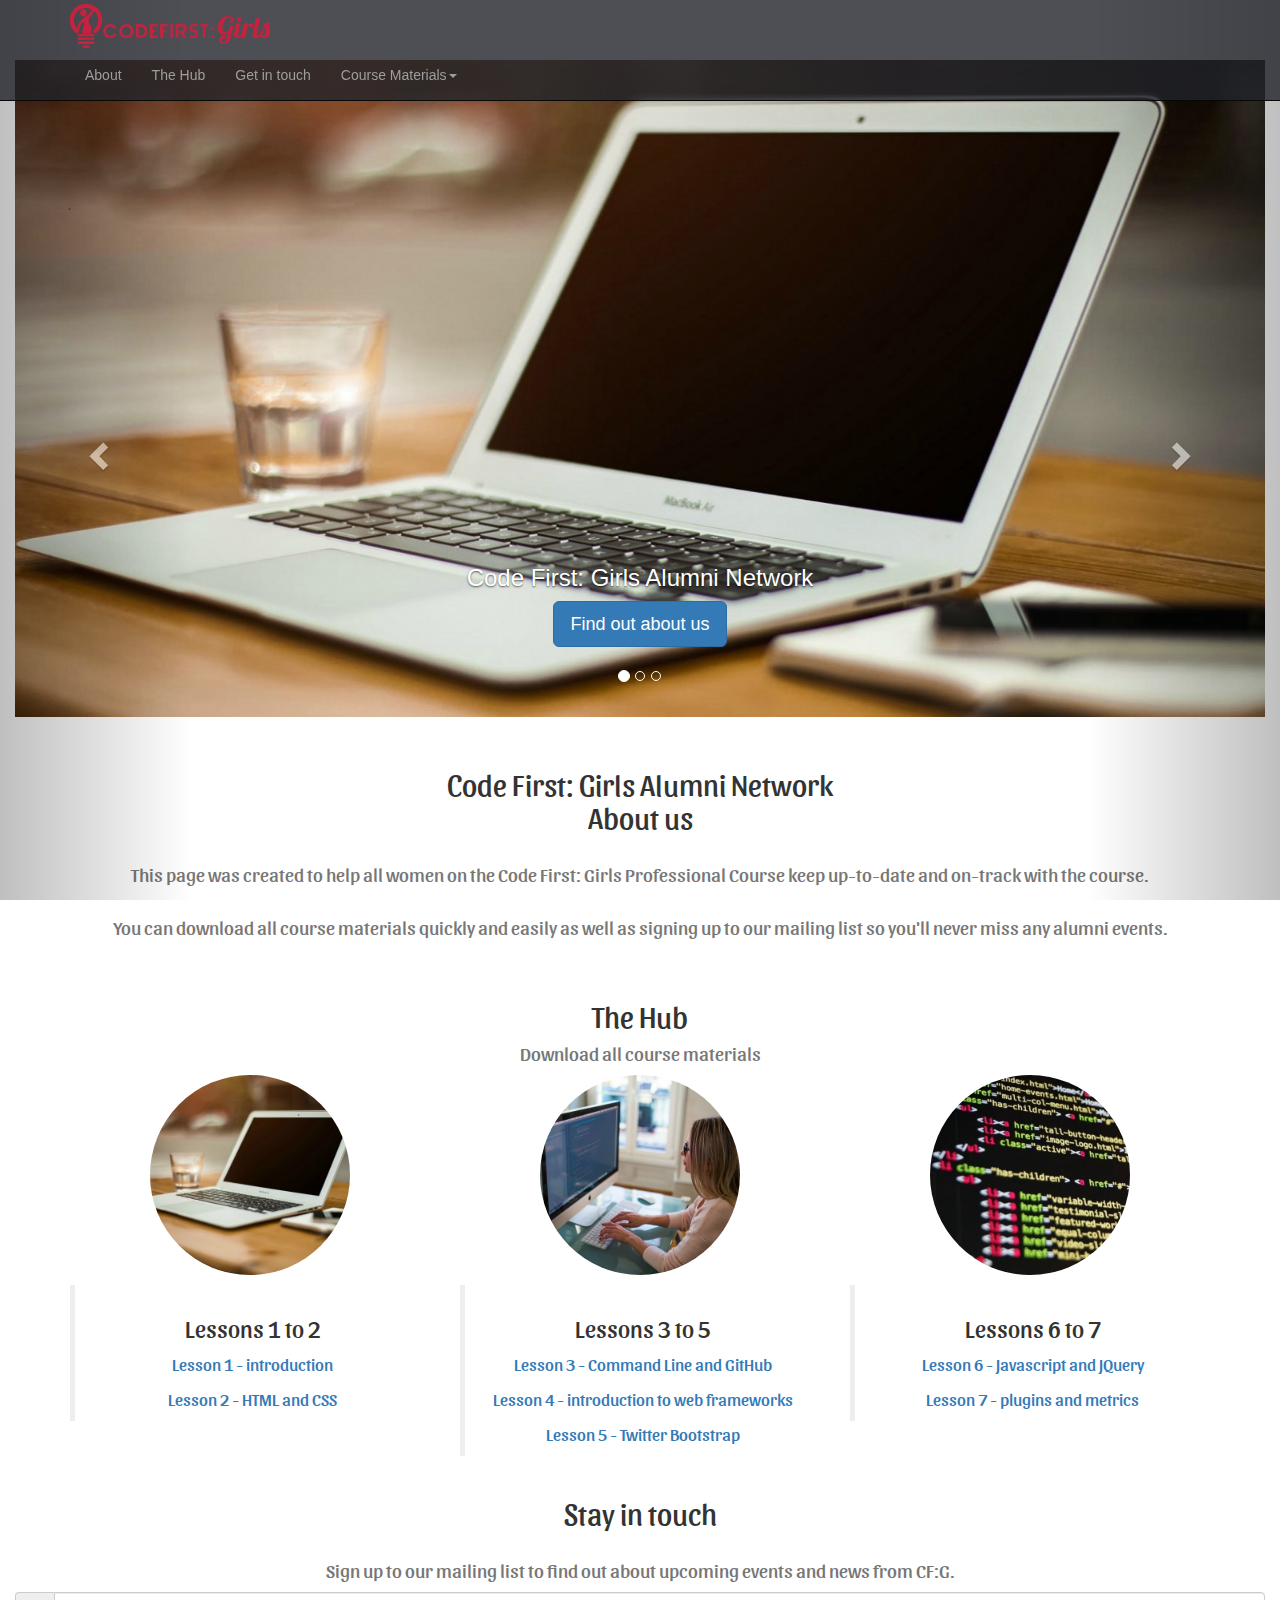
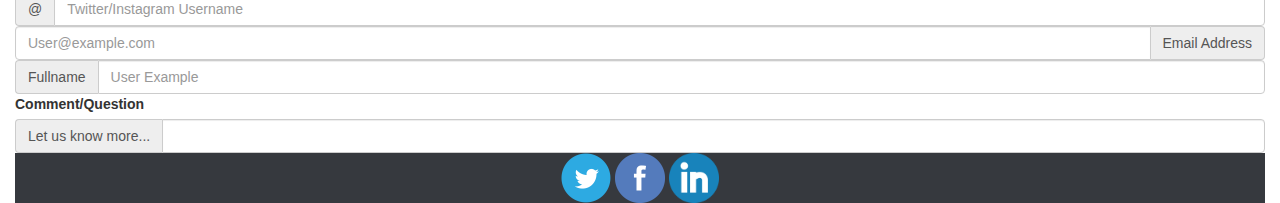
==== index.html @ faf3a48e "contact-form" ====
<!DOCTYPE html>
<html>
<head>
	<title>Code First: Girls Alumni</title>

	<link rel="stylesheet" type="text/css" href="bootstrap-3.3.7-dist/css/bootstrap.min.css">
	<link href="https://fonts.googleapis.com/css?family=Sansita" rel="stylesheet">
	<link rel="stylesheet" type="text/css" href="main.css">
	<script>
		(function(i,s,o,g,r,a,m){i['GoogleAnalyticsObject']=r;i[r]=i[r]||function(){
			(i[r].q=i[r].q||[]).push(arguments)},i[r].l=1*new Date();a=s.createElement(o),
			m=s.getElementsByTagName(o)[0];a.async=1;a.src=g;m.parentNode.insertBefore(a,m)
		})(window,document,'script','https://www.google-analytics.com/analytics.js','ga');

		ga('create', 'UA-92347974-1', 'auto');
		ga('send', 'pageview');

	</script>
</head>


<body>
	<!--navbar-->
	<div class="container-fluid">
		<nav class="navbar navbar-inverse navbar-fixed-top">
			<div class="container">
				<div class="navbar-header">
					<button type="button" class="navbar-toggle collapsed" data-toggle="collapse" data-target="#navbar" aria-expanded="false" aria-controls="navbar">
						<span class="sr-only">Toggle navigation</span>
						<span class="icon-bar"></span>
						<span class="icon-bar"></span>
						<span class="icon-bar"></span>
					</button>
					<a class="navbar-brand" href="#"><img src="images/code-first-girls-logo.png" class="logo" alt="Code First: Girls logo"></a>
					<div id="navbar" class="collapse navbar-collapse">
						<ul class="nav navbar-nav navbar-right">
							<li class="navbullets"><a href=#about>About</a></li>
							<li class="navbullets"><a href=#The_Hub>The Hub</a></li>
							<li class="navbullets"><a href=#Get_in_Touch>Get in touch</a></li>
							<li class="navbullets"><a href="#" class="dropdown-toggle" data-toggle="dropdown" role="button" aria-haspopup="true" aria-expanded="false">Course Materials<span class="caret"></span></a>
								<ul class="dropdown-menu">
									<li class="dropdown-header">Course 1-2</li>
									<li><a href="#">Course 1</a></li>
									<li><a href="#">Course 2</a></li>
									<li role="separator" class="divider"></li>
									<li class="dropdown-header">Course 3-5</li>
									<li><a href="#">Course 3</a></li>
									<li><a href="#">Course 4</a></li>
									<li><a href="#">Course 5</a></li>
									<li role="separator" class="divider"></li>
									<li class="dropdown-header">Course 6-7</li>
									<li><a href="#">Course 6</a></li>
									<li><a href="#">Course 7</a></li>
								</ul>
							</div><!--/.nav-collapse -->
						</div>
					</nav>
				</div>
			</nav>
		</div>
		<!--Carousel-->
		<div class="container-fluid">
			<div id="carousel-example-generic" class="carousel slide" data-ride="carousel">
				<!-- Indicators -->

				<ol class="carousel-indicators">
					<li data-target="#carousel-example-generic" data-slide-to="0" class="active"></li>
					<li data-target="#carousel-example-generic" data-slide-to="1" class></li>
					<li data-target="#carousel-example-generic" data-slide-to="2" class></li>
				</ol>

				<!-- Wrapper for slides -->
				<div class="carousel-inner" role="listbox">
					<div class="item active">
						<img src="images/computer-on-desk.jpg" alt="Computer on a desk">
						<div class="carousel-caption">
							<div class="carousel-caption">
								<h3>Code First: Girls Alumni Network</h3>
								<a class="btn btn-lg btn-primary" href="#about" role="button">Find out about us</a>
							</div>
						</div>
					</div>
					<div class="item">
						<img src="images/books-shelf.jpg" alt="Books on a bookshelf with a bird's nest on top">
						<div class="carousel-caption">
							<div class="carousel-caption">
								<h3>Access all course materials</h3>
								<a class="btn btn-lg btn-primary" href="#buzz" role="button">Download now</a>
							</div>
						</div>
					</div>
					<div class="item">
						<img src="images/stay-in-touch.jpg" alt="iPad resting on top of an Apple Max">
						<div class="carousel-caption">
							<div class="carousel-caption">
								<h3>Keep up to date with events and news</h3>
								<a class="btn btn-lg btn-primary" href="#contact" role="button">Stay in touch</a>
							</div>
						</div>
					</div>
				</div>
			</div>


			<!-- Controls -->
			<a class="left carousel-control" href="#carousel-example-generic" role="button" data-slide="prev">
				<span class="glyphicon glyphicon-chevron-left" aria-hidden="true"></span>
				<span class="sr-only">Previous</span>
			</a>
			<a class="right carousel-control" href="#carousel-example-generic" role="button" data-slide="next">
				<span class="glyphicon glyphicon-chevron-right" aria-hidden="true"></span>
				<span class="sr-only">Next</span>
			</a>

			<div class="container-fluid">
				<div id="about">
					<h2>Code First: Girls Alumni Network<br />About us</h2>
					<h2><small>This page was created to help all women on the Code First: Girls Professional Course keep up-to-date and on-track with the course.</small></h2>
					<h2><small>You can download all course materials quickly and easily as well as signing up to our mailing list so you'll never miss any alumni events.</small></h2>
				</div>
			</div>
		</div>
		<!--course materials-->
		<div id="buzz">
			<div class="container">
				<h2>The Hub<br /><small>Download all course materials</small></h2>
				<div class="row">
					<div class="col-sm-4">
						<p class="text-center">
							<img class="img-circle" src='images/computer.jpg' alt="">
						</p>
						<blockquote>
							<h3>Lessons 1 to 2</h3>
							<p><a href="session_materials/ProsSession1.pdf">Lesson 1 - introduction</a></p>
							<p><a href="session_materials/ProsSession2.pdf">Lesson 2 - HTML and CSS</a></p>
						</blockquote>
					</div>
					<div class="col-sm-4">
						<p class="text-center">
							<img class="img-circle" src='images/woman-coding.jpg' alt="">
						</p>
						<blockquote>
							<h3>Lessons 3 to 5</h3>
							<p><a href="session_materials/ProsSession3.pdf">Lesson 3 - Command Line and GitHub</a></p>
							<p><a href="session_materials/ProsSession4.pdf">Lesson 4 - introduction to web frameworks</a></p>
							<p><a href="session_materials/ProsSession5.pdf">Lesson 5 - Twitter Bootstrap</a></p>
						</blockquote>

					</div>
					<div class="col-sm-4">
						<p class="text-center">
							<img class="img-circle" src='images/code.jpg' alt="">
						</p>
						<blockquote>
							<h3>Lessons 6 to 7  </h3>
							<p><a href="session_materials/ProsSession6.pdf">Lesson 6 - Javascript and JQuery</a></p>
							<p><a href="session_materials/ProsSession7.pdf">Lesson 7 - plugins and metrics</a></p>
						</blockquote>
					</div> 
				</div>
			</div>
		</div>
		<div class="container-fluid">
			<div id="contact">
				<h2>Stay in touch</h2>
				<h2><small>Sign up to our mailing list to find out about upcoming events and news from CF:G.</small></h2>
				<!--application form -->
				<div class="input-group">
					<span class="input-group-addon" id="basic-addon1">@</span>
					<input type="text" class="form-control" placeholder="Twitter/Instagram Username" aria-describedby="basic-addon1">
				</div>

				<div class="input-group">
					<input type="text" class="form-control" placeholder="User@example.com" aria-describedby="basic-addon2">
					<span class="input-group-addon" id="basic-addon2">Email Address</span>
				</div>

				<div class="input-group">
					<span class="input-group-addon" id="basic-addon1">Fullname</span>
					<input type="text" class="form-control" placeholder="User Example" aria-describedby="basic-addon1">
				</div>

				<label for="basic-url">Comment/Question</label>
				<div class="input-group">
					<span class="input-group-addon" id="basic-addon3">Let us know more...</span>
					<input type="text" class="form-control" id="basic-url" aria-describedby="basic-addon3">
				</div> 
			</div> 
			<div id="mission">
				<div class="container">
					<!--social buttons-->
					<a class="image-link" href="https://twitter.com/CodeFirstGirls" target="_blank">
						<img src="images/Twitter.png" width="50" height="50">
					</a>
					<a class="image-link" href="https://www.facebook.com/codefirstgirls/" target="_blank">
						<img src="images/Facebook.png" width="50" height="50">
					</a>
					<a class="image-link" href="https://www.linkedin.com/company/code-first-girls" target="_blank">
						<img src="images/linkedin.png" width="50" height="50">
					</a>
				</div>
			</div>
			<script src="https://cdnjs.cloudflare.com/ajax/libs/jquery/3.1.1/jquery.js"></script>
			<!-- Latest compiled and minified JavaScript -->
			<script src="https://maxcdn.bootstrapcdn.com/bootstrap/3.3.7/js/bootstrap.min.js" integrity="sha384-Tc5IQib027qvyjSMfHjOMaLkfuWVxZxUPnCJA7l2mCWNIpG9mGCD8wGNIcPD7Txa" crossorigin="anonymous"></script>
		</body>
---- main.css ----
.logo {
  width: 200px;
  position: relative;
  top: -11px;
}
#mission {
	background-color: rgba(32, 35, 41, 0.9);
	color: #ddd;
	text-align: center;
}
#about {
	padding-top: 30px;	
}
#buzz {
	text-align: center;
	padding-top: 30px;
}
h2{
	font-family: 'Sansita', sans-serif;
}
.navbar-inverse {
    background-color: rgba(32, 35, 41,0.8);
}
.carousel-inner img {
	padding-top: 60px;
}
img .img-circle {
	max-width: 50px
}
.col-sm-4 .img-circle {
	max-height: 200px;
	max-width: 200px
}
blockquote h3 {
	font-family: 'Sansita', sans-serif;
}
blockquote p {
	font-family: 'Sansita', sans-serif;
}
h2 {
	text-align: center;
}
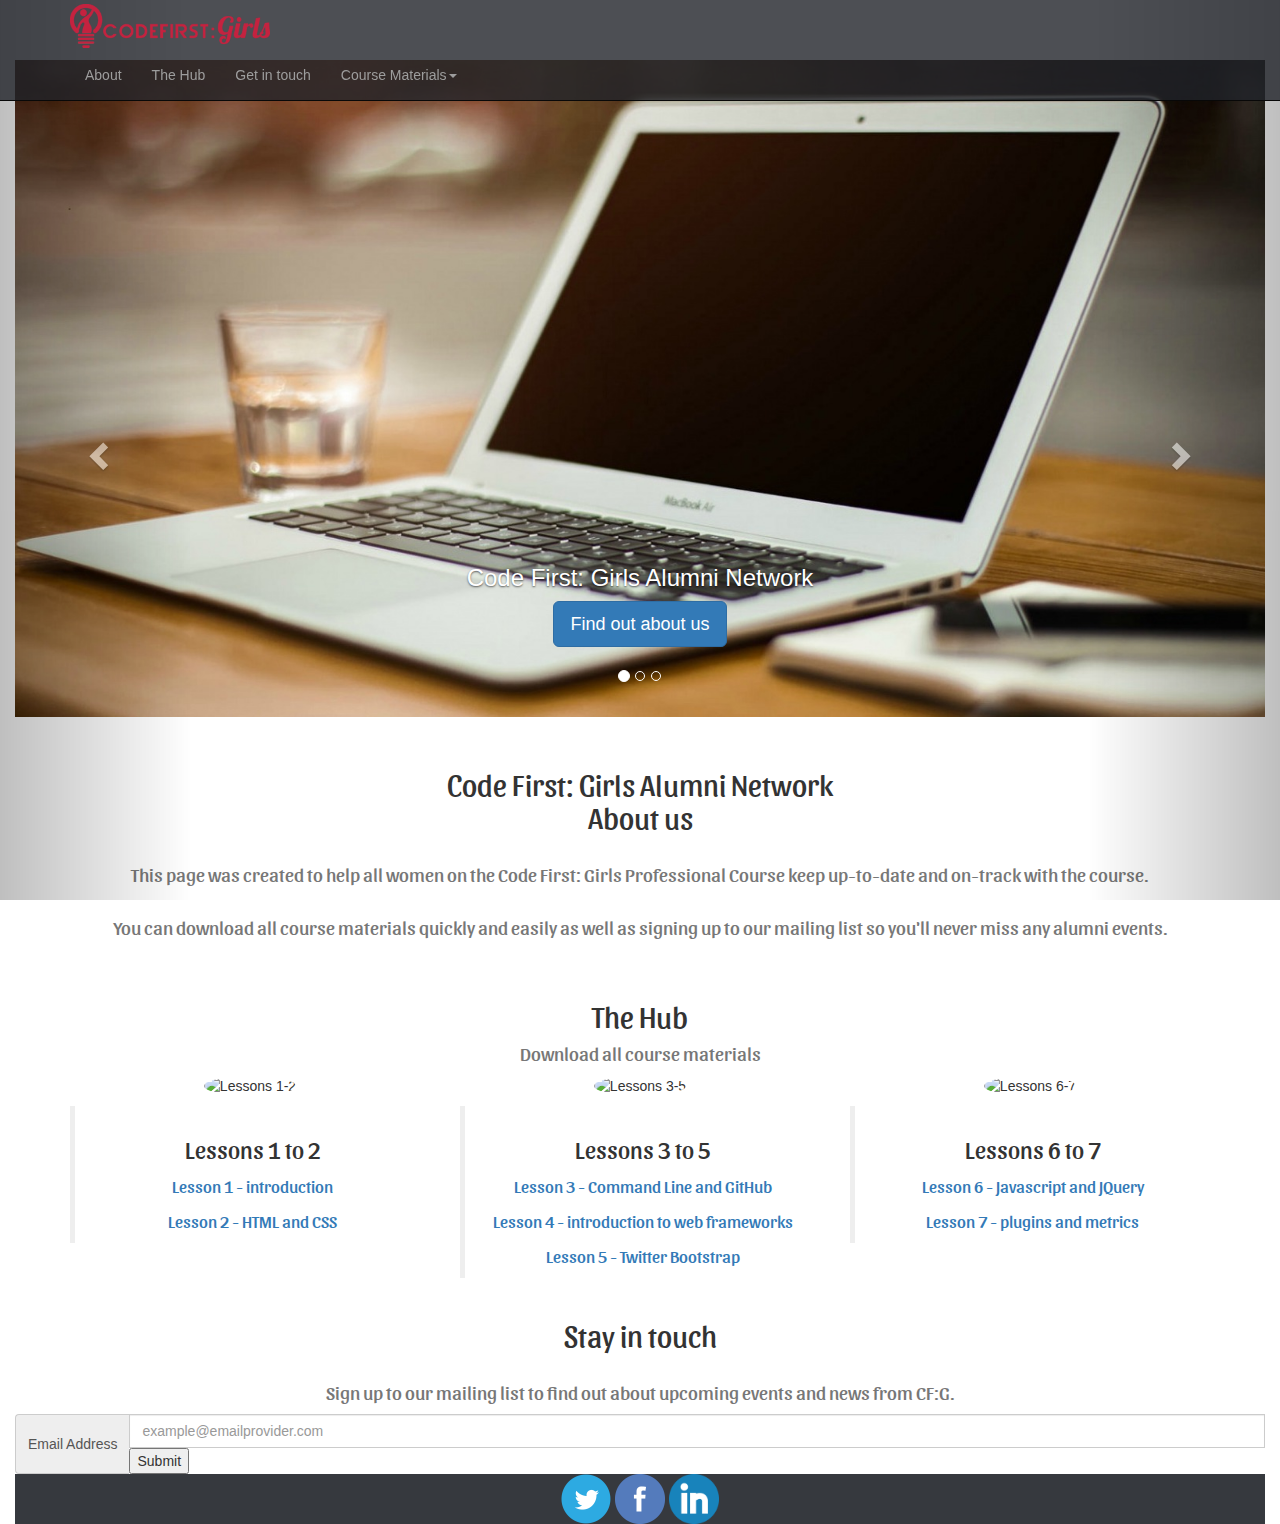
==== commit 4853591b: "changes-course-images-to-animations" ====
--- a/index.html
+++ b/index.html
@@ -127,7 +127,7 @@
 				<div class="row">
 					<div class="col-sm-4">
 						<p class="text-center">
-							<img class="img-circle" src='images/computer.jpg' alt="">
+							<img class="img-circle" src='images/Laptop_Question.jpg' alt="Lessons 1-2">
 						</p>
 						<blockquote>
 							<h3>Lessons 1 to 2</h3>
@@ -137,7 +137,7 @@
 					</div>
 					<div class="col-sm-4">
 						<p class="text-center">
-							<img class="img-circle" src='images/woman-coding.jpg' alt="">
+							<img class="img-circle" src='images/Laptop_Knows.jpg' alt="Lessons 3-5">
 						</p>
 						<blockquote>
 							<h3>Lessons 3 to 5</h3>
@@ -149,7 +149,7 @@
 					</div>
 					<div class="col-sm-4">
 						<p class="text-center">
-							<img class="img-circle" src='images/code.jpg' alt="">
+							<img class="img-circle" src='images/Laptop_Eureka.jpg' alt="Lessons 6-7">
 						</p>
 						<blockquote>
 							<h3>Lessons 6 to 7  </h3>
@@ -166,25 +166,10 @@
 				<h2><small>Sign up to our mailing list to find out about upcoming events and news from CF:G.</small></h2>
 				<!--application form -->
 				<div class="input-group">
-					<span class="input-group-addon" id="basic-addon1">@</span>
-					<input type="text" class="form-control" placeholder="Twitter/Instagram Username" aria-describedby="basic-addon1">
+					<span class="input-group-addon" id="basic-addon1">Email Address</span>
+					<input type="text" class="form-control" placeholder="example@emailprovider.com" aria-describedby="basic-addon1">
+					<button type="submit" class="signup-container__signup-button js-register" data-reactid=".0.0.0.2.2.1">Submit</button>
 				</div>
-
-				<div class="input-group">
-					<input type="text" class="form-control" placeholder="User@example.com" aria-describedby="basic-addon2">
-					<span class="input-group-addon" id="basic-addon2">Email Address</span>
-				</div>
-
-				<div class="input-group">
-					<span class="input-group-addon" id="basic-addon1">Fullname</span>
-					<input type="text" class="form-control" placeholder="User Example" aria-describedby="basic-addon1">
-				</div>
-
-				<label for="basic-url">Comment/Question</label>
-				<div class="input-group">
-					<span class="input-group-addon" id="basic-addon3">Let us know more...</span>
-					<input type="text" class="form-control" id="basic-url" aria-describedby="basic-addon3">
-				</div> 
 			</div> 
 			<div id="mission">
 				<div class="container">
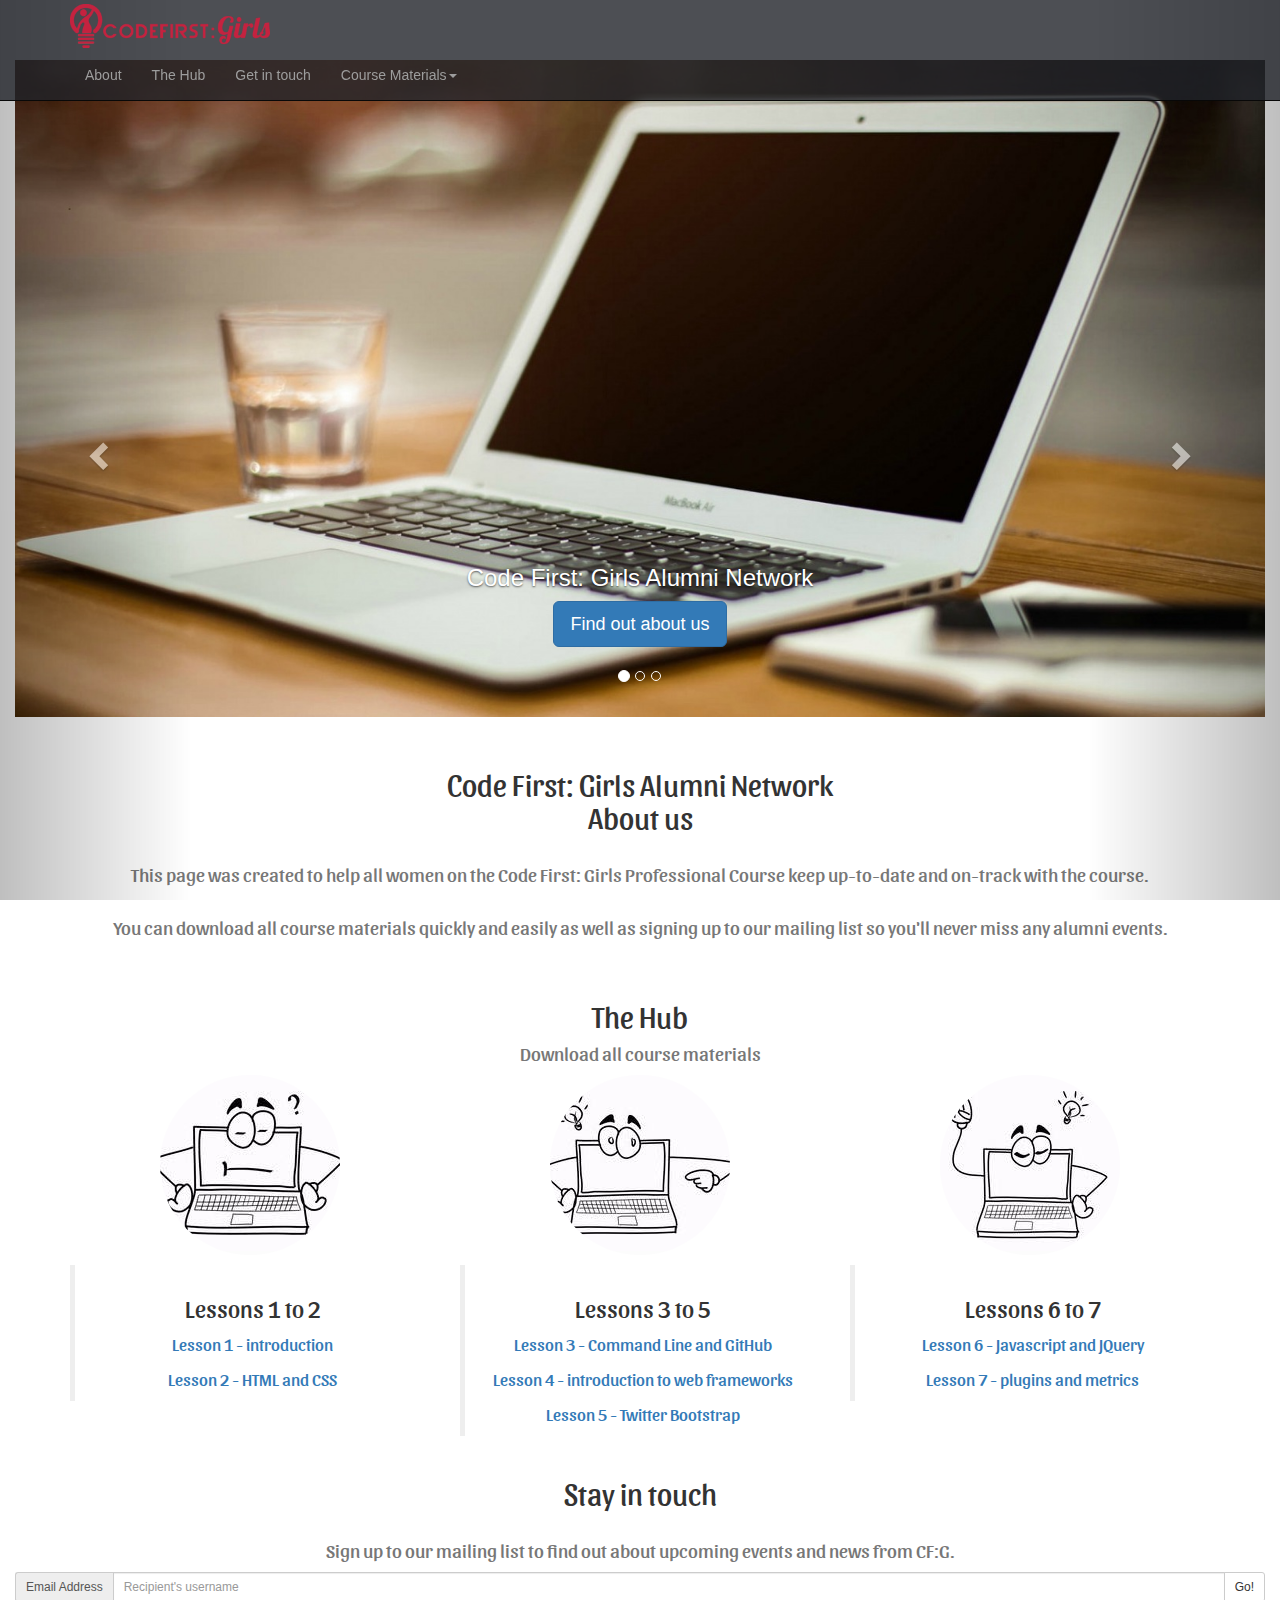
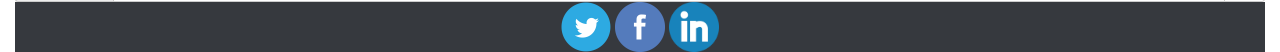
==== commit 15f95c83: "adds-images" ====
--- a/index.html
+++ b/index.html
@@ -34,10 +34,10 @@
 					<a class="navbar-brand" href="#"><img src="images/code-first-girls-logo.png" class="logo" alt="Code First: Girls logo"></a>
 					<div id="navbar" class="collapse navbar-collapse">
 						<ul class="nav navbar-nav navbar-right">
-							<li class="navbullets"><a href=#about>About</a></li>
-							<li class="navbullets"><a href=#The_Hub>The Hub</a></li>
-							<li class="navbullets"><a href=#Get_in_Touch>Get in touch</a></li>
-							<li class="navbullets"><a href="#" class="dropdown-toggle" data-toggle="dropdown" role="button" aria-haspopup="true" aria-expanded="false">Course Materials<span class="caret"></span></a>
+							<li class="navbullets"><a href=#about target= "_blank">About</a></li>
+							<li class="navbullets"><a href="http://www.codefirstgirls.org.uk/courses-we-offer.html" target="_blank">The Hub</a></li>
+							<li class="navbullets"><a href=#Buzz target= "_blank">Get in touch</a></li>
+							<li class="navbullets"><a href="#" class="dropdown-toggle" data-toggle="dropdown" role="button" aria-haspopup="true" aria-expanded="false" target= "_blank">Course Materials<span class="caret"></span></a>
 								<ul class="dropdown-menu">
 									<li class="dropdown-header">Course 1-2</li>
 									<li><a href="#">Course 1</a></li>
@@ -165,27 +165,27 @@
 				<h2>Stay in touch</h2>
 				<h2><small>Sign up to our mailing list to find out about upcoming events and news from CF:G.</small></h2>
 				<!--application form -->
-				<div class="input-group">
-					<span class="input-group-addon" id="basic-addon1">Email Address</span>
-					<input type="text" class="form-control" placeholder="example@emailprovider.com" aria-describedby="basic-addon1">
-					<button type="submit" class="signup-container__signup-button js-register" data-reactid=".0.0.0.2.2.1">Submit</button>
+				<div class="input-group input-group-sm">
+  <span class="input-group-addon" id="basic-addon3">Email Address</span>
+  <input type="text" class="form-control" placeholder="Recipient's username" aria-describedby="basic-addon3">
+    <span class="input-group-btn">
+        <button class="btn btn-default" type="button">Go!</button>
+</div>
+				<div id="mission">
+					<div class="container">
+						<!--social buttons-->
+						<a class="image-link" href="https://twitter.com/CodeFirstGirls" target="_blank">
+							<img src="images/Twitter.png" width="50" height="50">
+						</a>
+						<a class="image-link" href="https://www.facebook.com/codefirstgirls/" target="_blank">
+							<img src="images/Facebook.png" width="50" height="50">
+						</a>
+						<a class="image-link" href="https://www.linkedin.com/company/code-first-girls" target="_blank">
+							<img src="images/linkedin.png" width="50" height="50">
+						</a>
+					</div>
 				</div>
-			</div> 
-			<div id="mission">
-				<div class="container">
-					<!--social buttons-->
-					<a class="image-link" href="https://twitter.com/CodeFirstGirls" target="_blank">
-						<img src="images/Twitter.png" width="50" height="50">
-					</a>
-					<a class="image-link" href="https://www.facebook.com/codefirstgirls/" target="_blank">
-						<img src="images/Facebook.png" width="50" height="50">
-					</a>
-					<a class="image-link" href="https://www.linkedin.com/company/code-first-girls" target="_blank">
-						<img src="images/linkedin.png" width="50" height="50">
-					</a>
-				</div>
-			</div>
-			<script src="https://cdnjs.cloudflare.com/ajax/libs/jquery/3.1.1/jquery.js"></script>
-			<!-- Latest compiled and minified JavaScript -->
-			<script src="https://maxcdn.bootstrapcdn.com/bootstrap/3.3.7/js/bootstrap.min.js" integrity="sha384-Tc5IQib027qvyjSMfHjOMaLkfuWVxZxUPnCJA7l2mCWNIpG9mGCD8wGNIcPD7Txa" crossorigin="anonymous"></script>
-		</body>+				<script src="https://cdnjs.cloudflare.com/ajax/libs/jquery/3.1.1/jquery.js"></script>
+				<!-- Latest compiled and minified JavaScript -->
+				<script src="https://maxcdn.bootstrapcdn.com/bootstrap/3.3.7/js/bootstrap.min.js" integrity="sha384-Tc5IQib027qvyjSMfHjOMaLkfuWVxZxUPnCJA7l2mCWNIpG9mGCD8wGNIcPD7Txa" crossorigin="anonymous"></script>
+			</body>--- a/main.css
+++ b/main.css
@@ -24,10 +24,10 @@
 .carousel-inner img {
 	padding-top: 60px;
 }
-img .img-circle {
-	max-width: 50px
+img .img-square {
+	max-width: 100px
 }
-.col-sm-4 .img-circle {
+.col-sm-4 .img-square {
 	max-height: 200px;
 	max-width: 200px
 }
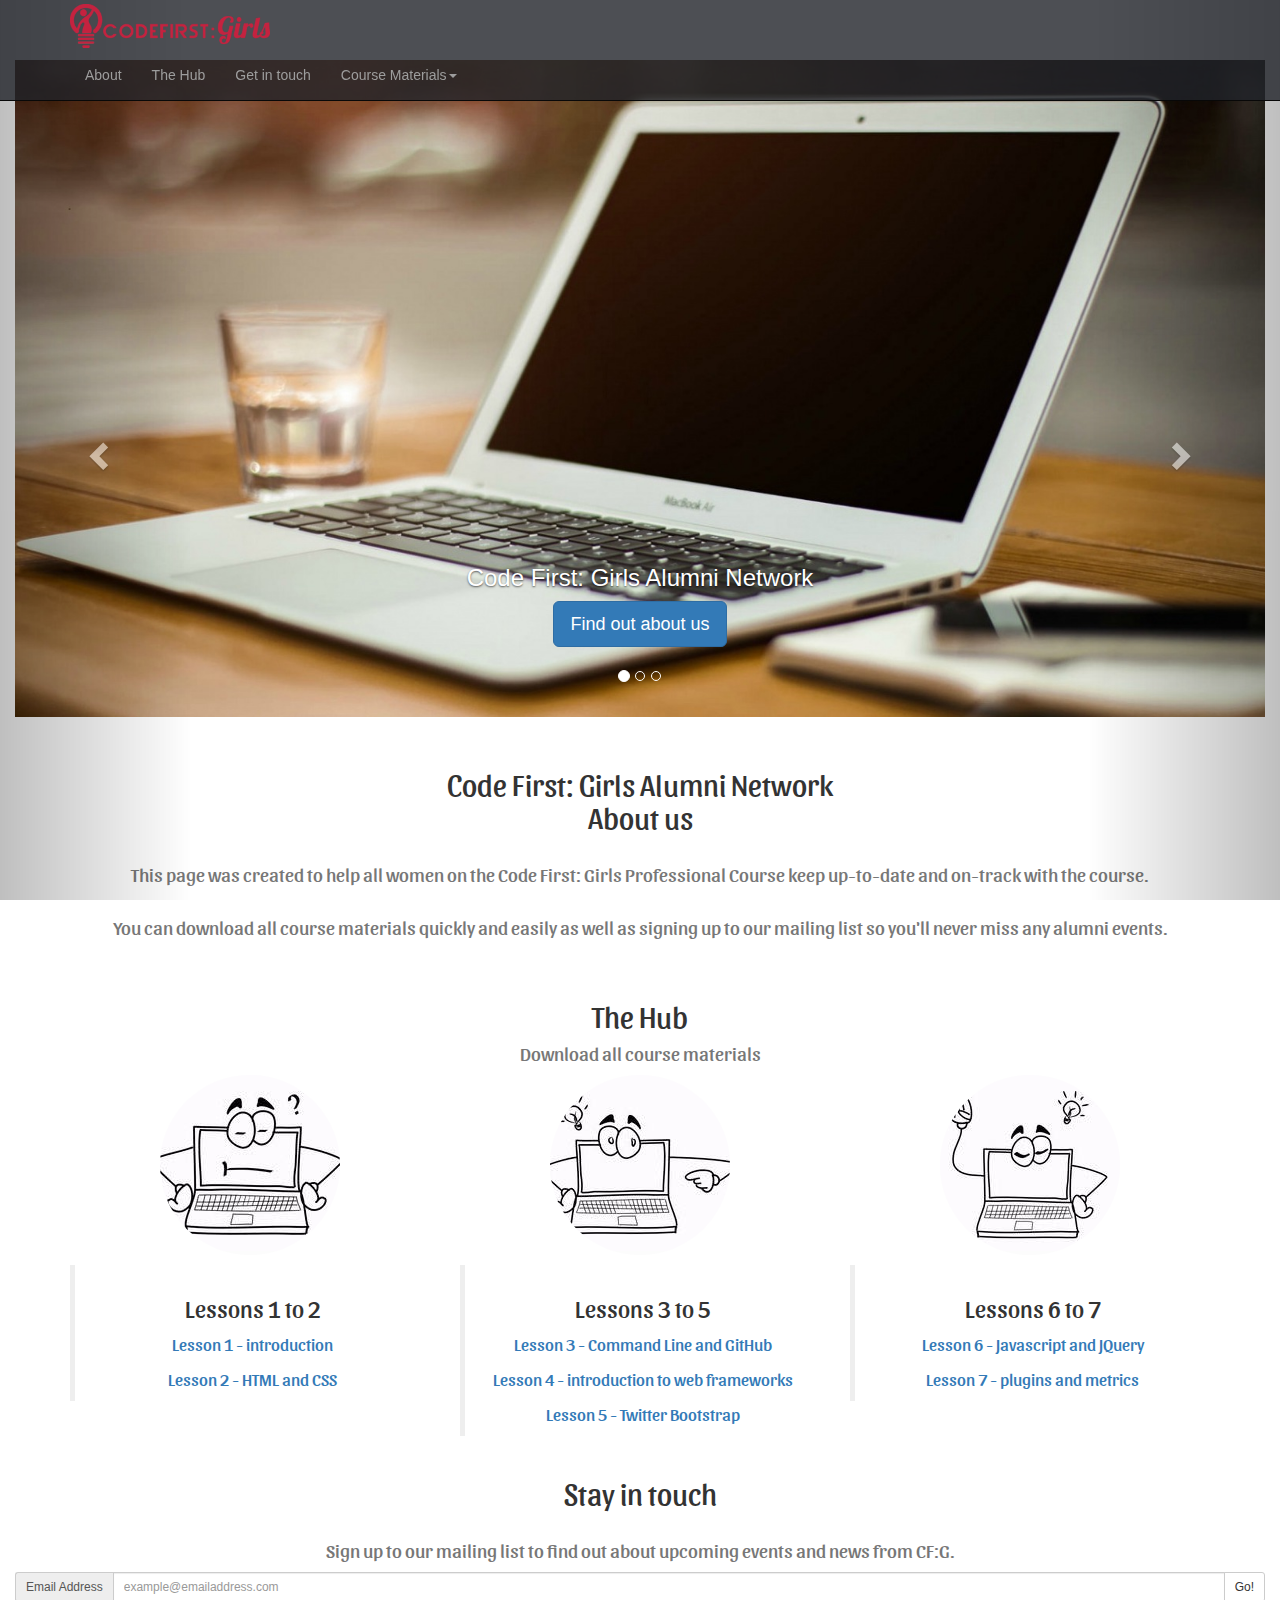
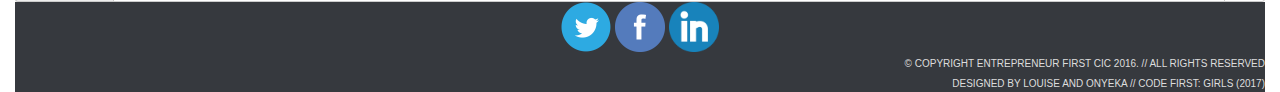
==== commit 8f56a108: "adds-pages" ====
--- a/index.html
+++ b/index.html
@@ -17,8 +17,6 @@
 
 	</script>
 </head>
-
-
 <body>
 	<!--navbar-->
 	<div class="container-fluid">
@@ -33,10 +31,11 @@
 					</button>
 					<a class="navbar-brand" href="#"><img src="images/code-first-girls-logo.png" class="logo" alt="Code First: Girls logo"></a>
 					<div id="navbar" class="collapse navbar-collapse">
-						<ul class="nav navbar-nav navbar-right">
-							<li class="navbullets"><a href=#about target= "_blank">About</a></li>
+						<ul class="nav navbar-nav">
+							<li class="navbullets"><a href= "pages/about.html"" target= "_blank">About</a></li>
 							<li class="navbullets"><a href="http://www.codefirstgirls.org.uk/courses-we-offer.html" target="_blank">The Hub</a></li>
-							<li class="navbullets"><a href=#Buzz target= "_blank">Get in touch</a></li>
+							<li class="navbullets"><a href= "#"target= "_blank">Get in touch</a></li>
+
 							<li class="navbullets"><a href="#" class="dropdown-toggle" data-toggle="dropdown" role="button" aria-haspopup="true" aria-expanded="false" target= "_blank">Course Materials<span class="caret"></span></a>
 								<ul class="dropdown-menu">
 									<li class="dropdown-header">Course 1-2</li>
@@ -167,7 +166,7 @@
 				<!--application form -->
 				<div class="input-group input-group-sm">
   <span class="input-group-addon" id="basic-addon3">Email Address</span>
-  <input type="text" class="form-control" placeholder="Recipient's username" aria-describedby="basic-addon3">
+  <input type="text" class="form-control" placeholder="example@emailaddress.com" aria-describedby="basic-addon3">
     <span class="input-group-btn">
         <button class="btn btn-default" type="button">Go!</button>
 </div>
@@ -184,6 +183,7 @@
 							<img src="images/linkedin.png" width="50" height="50">
 						</a>
 					</div>
+					<div class="paragraph" style="text-align:right;"><font size="0.5">© COPYRIGHT ENTREPRENEUR FIRST CIC 2016. // ALL RIGHTS RESERVED<br>DESIGNED BY LOUISE AND ONYEKA // CODE FIRST: GIRLS (2017)</font></div>
 				</div>
 				<script src="https://cdnjs.cloudflare.com/ajax/libs/jquery/3.1.1/jquery.js"></script>
 				<!-- Latest compiled and minified JavaScript -->
--- a/main.css
+++ b/main.css
@@ -1,3 +1,9 @@
+html, body {
+  margin: 0;
+}
+navbar brand {
+	align-self: right
+}
 .logo {
   width: 200px;
   position: relative;
@@ -24,10 +30,10 @@
 .carousel-inner img {
 	padding-top: 60px;
 }
-img .img-square {
+img .img-cicle {
 	max-width: 100px
 }
-.col-sm-4 .img-square {
+.col-sm-4 .img-circle {
 	max-height: 200px;
 	max-width: 200px
 }
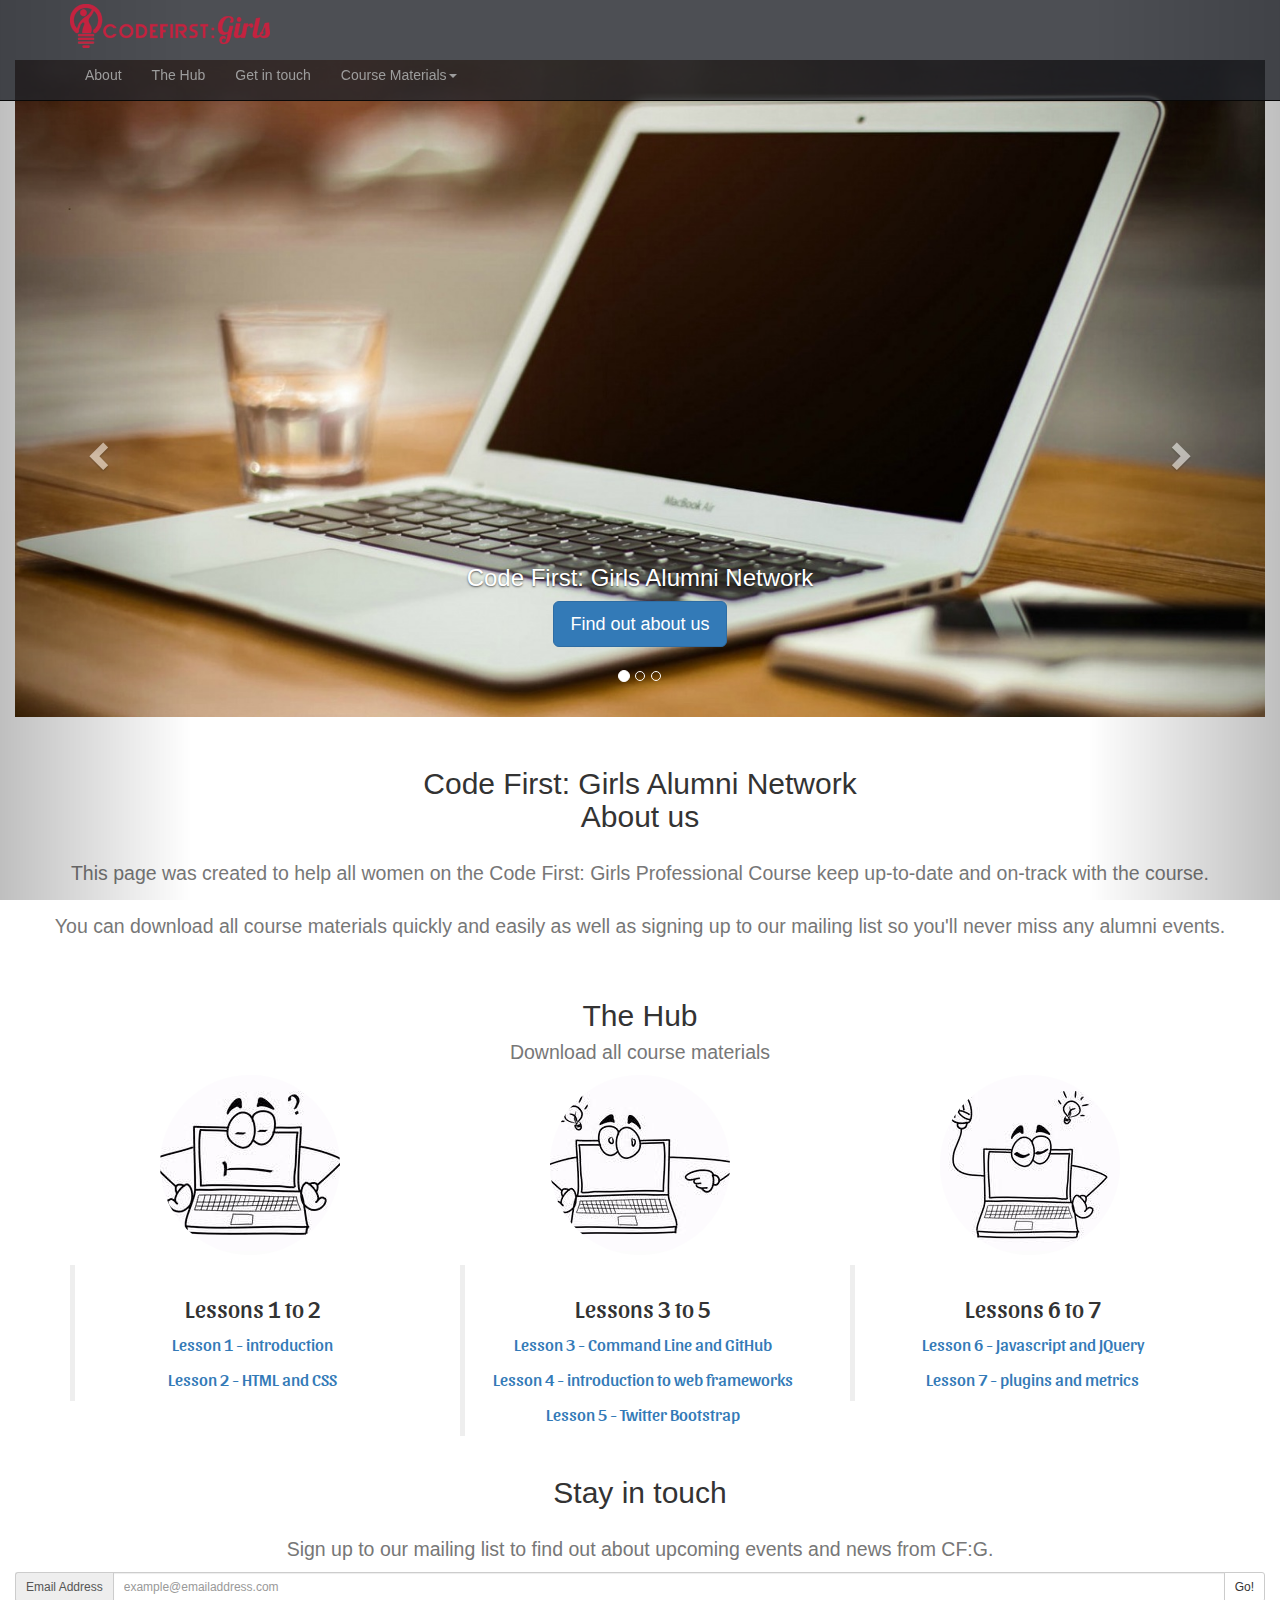
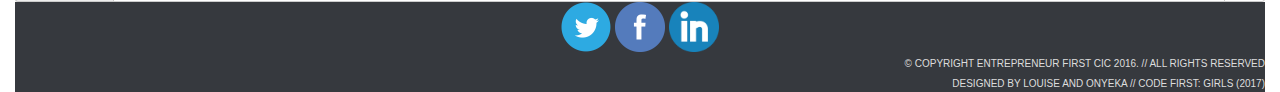
==== commit c93eb5bf: "Adds-Get-in-Touch-Page" ====
--- a/index.html
+++ b/index.html
@@ -34,7 +34,7 @@
 						<ul class="nav navbar-nav">
 							<li class="navbullets"><a href= "pages/about.html"" target= "_blank">About</a></li>
 							<li class="navbullets"><a href="http://www.codefirstgirls.org.uk/courses-we-offer.html" target="_blank">The Hub</a></li>
-							<li class="navbullets"><a href= "#"target= "_blank">Get in touch</a></li>
+							<li class="navbullets"><a href= "pages/get-in-touch.html" target= "_blank">Get in touch</a></li>
 
 							<li class="navbullets"><a href="#" class="dropdown-toggle" data-toggle="dropdown" role="button" aria-haspopup="true" aria-expanded="false" target= "_blank">Course Materials<span class="caret"></span></a>
 								<ul class="dropdown-menu">
--- a/main.css
+++ b/main.css
@@ -1,8 +1,5 @@
 html, body {
   margin: 0;
-}
-navbar brand {
-	align-self: right
 }
 .logo {
   width: 200px;
@@ -21,7 +18,7 @@
 	text-align: center;
 	padding-top: 30px;
 }
-h2{
+h2, h3,{
 	font-family: 'Sansita', sans-serif;
 }
 .navbar-inverse {
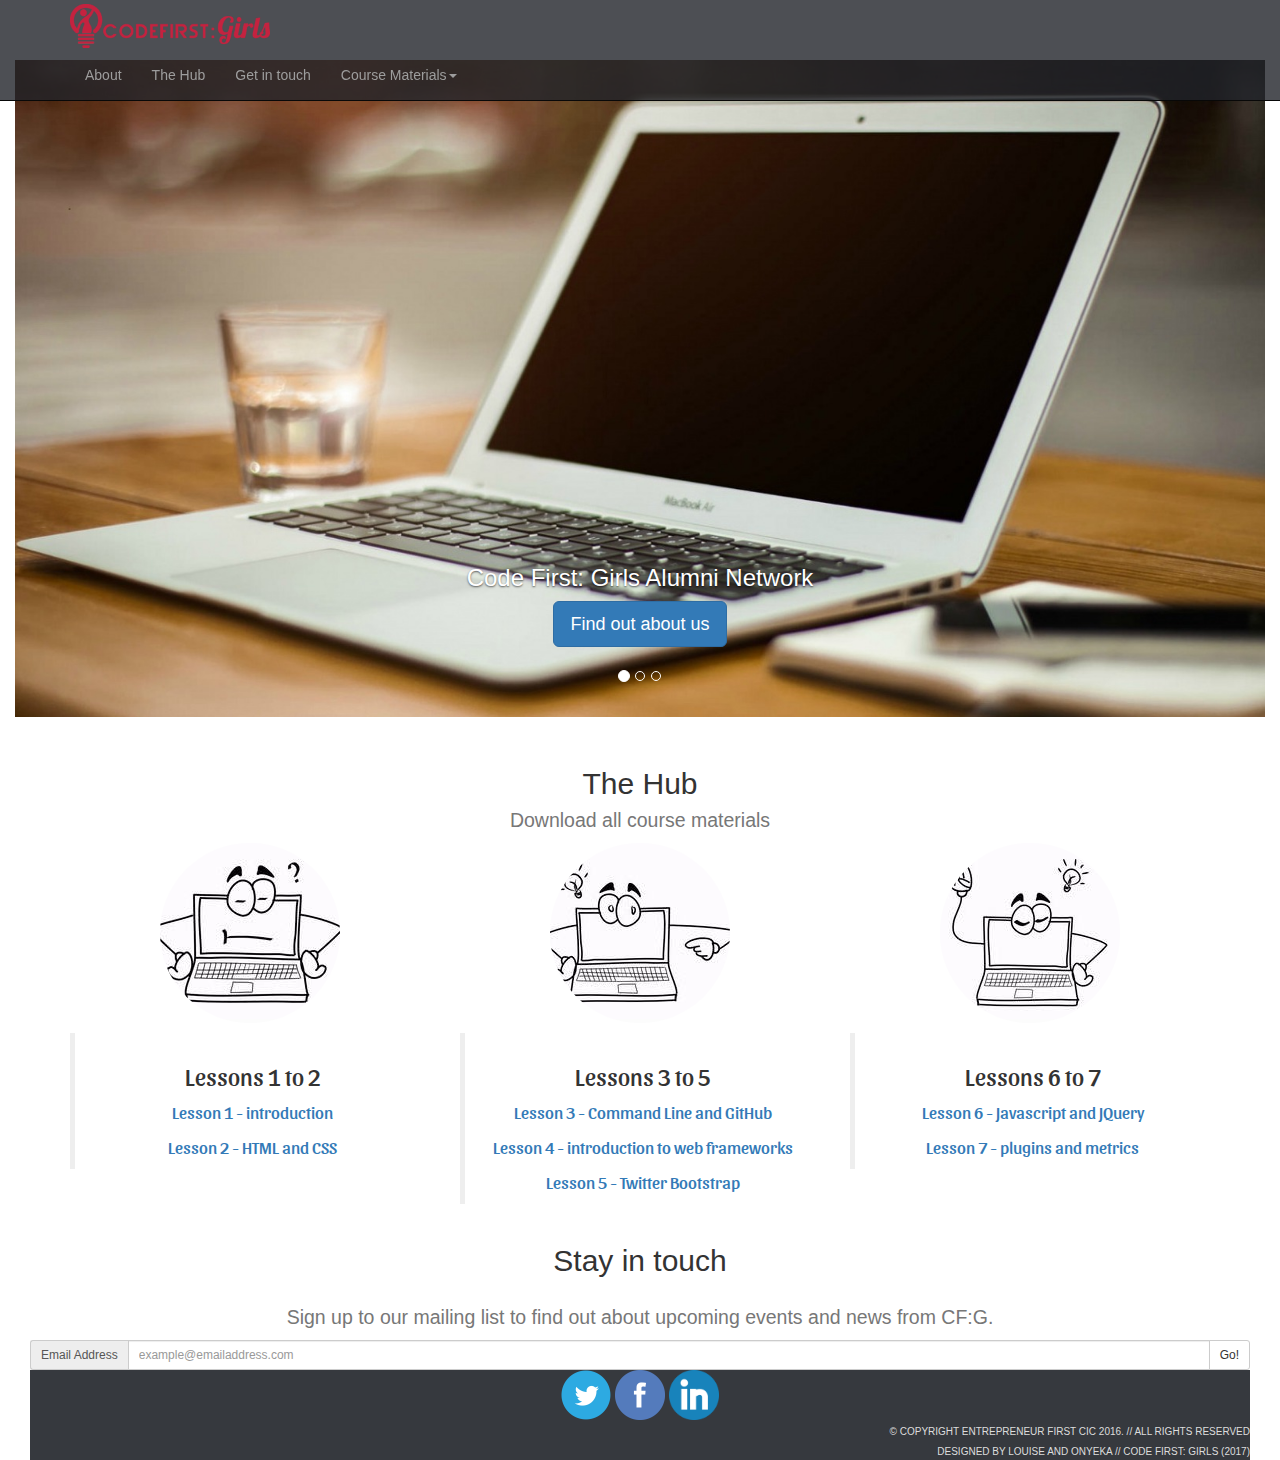
==== commit f0c79c2d: "creates-pop-up" ====
--- a/index.html
+++ b/index.html
@@ -34,22 +34,21 @@
 						<ul class="nav navbar-nav">
 							<li class="navbullets"><a href= "pages/about.html"" target= "_blank">About</a></li>
 							<li class="navbullets"><a href="http://www.codefirstgirls.org.uk/courses-we-offer.html" target="_blank">The Hub</a></li>
-							<li class="navbullets"><a href= "pages/get-in-touch.html" target= "_blank">Get in touch</a></li>
-
+							<li class="navbullets"><a href= "#" data-toggle="modal" data-target="#myModal">Get in touch</a></li>
 							<li class="navbullets"><a href="#" class="dropdown-toggle" data-toggle="dropdown" role="button" aria-haspopup="true" aria-expanded="false" target= "_blank">Course Materials<span class="caret"></span></a>
 								<ul class="dropdown-menu">
 									<li class="dropdown-header">Course 1-2</li>
-									<li><a href="#">Course 1</a></li>
-									<li><a href="#">Course 2</a></li>
+									<li><a href="file:///C:/Users/Oonyekwelu/Documents/CodeFirst/onyeka_and_louise/session_materials/ProsSession1.pdf">Course 1</a></li>
+									<li><a href="file:///C:/Users/Oonyekwelu/Documents/CodeFirst/onyeka_and_louise/session_materials/ProsSession2.pdf">Course 2</a></li>
 									<li role="separator" class="divider"></li>
 									<li class="dropdown-header">Course 3-5</li>
-									<li><a href="#">Course 3</a></li>
-									<li><a href="#">Course 4</a></li>
-									<li><a href="#">Course 5</a></li>
+									<li><a href="file:///C:/Users/Oonyekwelu/Documents/CodeFirst/onyeka_and_louise/session_materials/ProsSession3.pdf">Course 3</a></li>
+									<li><a href="file:///C:/Users/Oonyekwelu/Documents/CodeFirst/onyeka_and_louise/session_materials/ProsSession4.pdf">Course 4</a></li>
+									<li><a href="file:///C:/Users/Oonyekwelu/Documents/CodeFirst/onyeka_and_louise/session_materials/ProsSession5.pdf">Course 5</a></li>
 									<li role="separator" class="divider"></li>
 									<li class="dropdown-header">Course 6-7</li>
-									<li><a href="#">Course 6</a></li>
-									<li><a href="#">Course 7</a></li>
+									<li><a href="file:///C:/Users/Oonyekwelu/Documents/CodeFirst/onyeka_and_louise/session_materials/ProsSession6.pdf">Course 6</a></li>
+									<li><a href="file:///C:/Users/Oonyekwelu/Documents/CodeFirst/onyeka_and_louise/session_materials/ProsSession7.pdf">Course 7</a></li>
 								</ul>
 							</div><!--/.nav-collapse -->
 						</div>
@@ -99,8 +98,124 @@
 					</div>
 				</div>
 			</div>
-
-
+			<!-- Modal -->
+<div class="modal fade" id="myModal" tabindex="-1" role="dialog" aria-labelledby="myModalLabel">
+  <div class="modal-dialog" role="document">
+    <div class="modal-content">
+      <div class="modal-header">
+	<div class="form-style-3">
+		<form>
+			<fieldset><legend>Get In Touch</legend>
+				<label for="field1"><span>Name <span class="required">*</span></span><input type="text" class="input-field" name="field1" value="" /></label>
+				<label for="field2"><span>Email Address<span class="required">*</span></span><input type="email" class="input-field" name="field2" value="" /></label>
+				<label for="field4"><span>Reason</span><select name="field4" class="select-field">
+					<option value="A">About CodeFirst:Girls</option>
+					<option value="B">About Two Code Girls</option>
+					<option value="C">General Enquiry</option>
+				</select></label>
+			</fieldset>
+			<fieldset><legend>Message</legend>
+				<label for="field6"><span>A Little Bit More...<span class="required">*</span></span><textarea name="field6" class="textarea-field"></textarea></label>
+				<label><span>&nbsp;</span><input type="submit" value="Submit" /></label>
+			</fieldset>
+		</form>
+		<style>
+			.form-style-3{
+    max-width: 900px;
+    font-family: 'Sansita', sans-serif;
+    text-align: center;
+}
+.form-style-3 label{
+    display:block;
+    margin-bottom: 10px;
+}
+.form-style-3 label > span{
+    float: left;
+    width: 100px;
+    color: #F072A9;
+    font-weight: bold;
+    font-size: 13px;
+    text-shadow: 1px 1px 1px #fff;
+}
+.form-style-3 fieldset{
+    border-radius: 10px;
+    -webkit-border-radius: 10px;
+    -moz-border-radius: 10px;
+    margin: 0px 0px 10px 0px;
+    border: 1px solid #FFD2D2;
+    padding: 20px;
+    background: #FFF4F4;
+    box-shadow: inset 0px 0px 15px #FFE5E5;
+    -moz-box-shadow: inset 0px 0px 15px #FFE5E5;
+    -webkit-box-shadow: inset 0px 0px 15px #FFE5E5;
+}
+.form-style-3 fieldset legend{
+    color: #FFA0C9;
+    border-top: 1px solid #FFD2D2;
+    border-left: 1px solid #FFD2D2;
+    border-right: 1px solid #FFD2D2;
+    border-radius: 5px 5px 0px 0px;
+    -webkit-border-radius: 5px 5px 0px 0px;
+    -moz-border-radius: 5px 5px 0px 0px;
+    background: #FFF4F4;
+    padding: 0px 8px 3px 8px;
+    box-shadow: -0px -1px 2px #F1F1F1;
+    -moz-box-shadow:-0px -1px 2px #F1F1F1;
+    -webkit-box-shadow:-0px -1px 2px #F1F1F1;
+    font-weight: normal;
+    font-size: 12px;
+}
+.form-style-3 textarea{
+    width:250px;
+    height:100px;
+}
+.form-style-3 input[type=text],
+.form-style-3 input[type=date],
+.form-style-3 input[type=datetime],
+.form-style-3 input[type=number],
+.form-style-3 input[type=search],
+.form-style-3 input[type=time],
+.form-style-3 input[type=url],
+.form-style-3 input[type=email],
+.form-style-3 select, 
+.form-style-3 textarea{
+    border-radius: 3px;
+    -webkit-border-radius: 3px;
+    -moz-border-radius: 3px;
+    border: 1px solid #FFC2DC;
+    outline: none;
+    color: #F072A9;
+    padding: 5px 8px 5px 8px;
+    box-shadow: inset 1px 1px 4px #FFD5E7;
+    -moz-box-shadow: inset 1px 1px 4px #FFD5E7;
+    -webkit-box-shadow: inset 1px 1px 4px #FFD5E7;
+    background: #FFEFF6;
+    width:50%;
+}
+.form-style-3  input[type=submit],
+.form-style-3  input[type=button]{
+    background: #EB3B88;
+    border: 1px solid #C94A81;
+    padding: 5px 15px 5px 15px;
+    color: #FFCBE2;
+    box-shadow: inset -1px -1px 3px #FF62A7;
+    -moz-box-shadow: inset -1px -1px 3px #FF62A7;
+    -webkit-box-shadow: inset -1px -1px 3px #FF62A7;
+    border-radius: 3px;
+    border-radius: 3px;
+    -webkit-border-radius: 3px;
+    -moz-border-radius: 3px;    
+    font-weight: bold;
+}
+.required{
+    color:red;
+    font-weight:normal;
+}
+		</style>
+	</div>
+    </div>
+  </div>
+</div>
 			<!-- Controls -->
 			<a class="left carousel-control" href="#carousel-example-generic" role="button" data-slide="prev">
 				<span class="glyphicon glyphicon-chevron-left" aria-hidden="true"></span>
